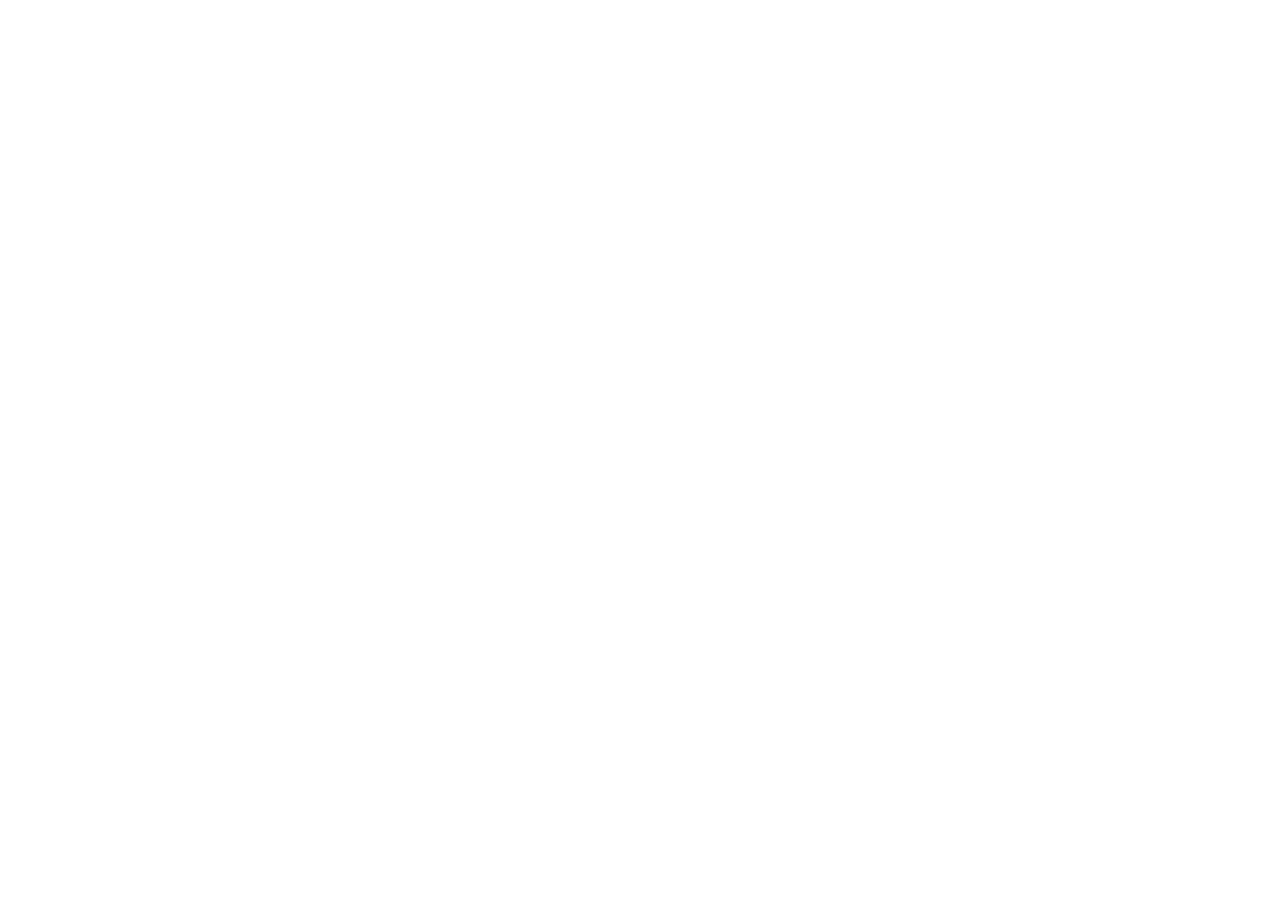
==== Index.html @ 30a59c3e "Adicionando arquivo Index.html" ====
<!DOCTYPE html>
<html>
<head>
    <meta charset='utf-8'>
    <meta http-equiv='X-UA-Compatible' content='IE=edge'>
    <title Magic Store</title>
    
</head>
<body>
    <h1>MagicStore</h1>

    <p>Nessa loja você encontra-rá a maior diversidade de brinquedos lógicos e acessórios decorativos disponível para todas as idades.</p>

    Nossa missão é fazer com que você se divirta de maneira simples e "quebre a cabeça" brincando.
    
    Monte sua diversão.
</body>
</html>
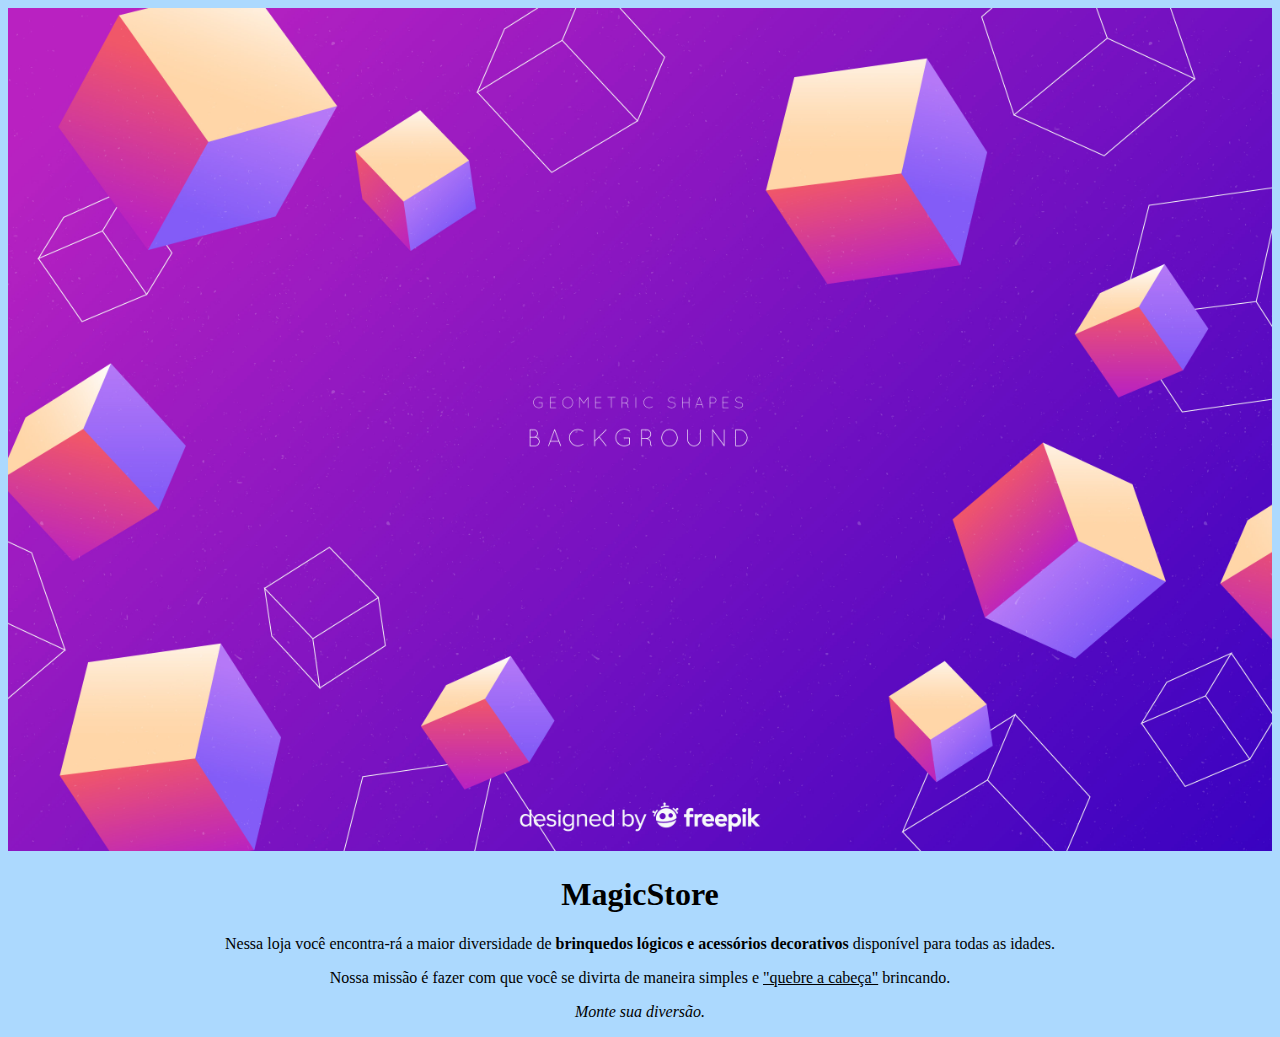
==== commit 18511d68: "Atualizando capa do site." ====
--- a/Index.html
+++ b/Index.html
@@ -1,18 +1,22 @@
 <!DOCTYPE html>
-<html>
+<html lang="pt-br">
 <head>
     <meta charset='utf-8'>
     <meta http-equiv='X-UA-Compatible' content='IE=edge'>
-    <title Magic Store</title>
-    
+    <title>Magic Store</title>
+    <link rel="stylesheet" type="text/css" href="style.css">
 </head>
 <body>
+    <img class="capa" src="capa.jpg">
     <h1>MagicStore</h1>
 
-    <p>Nessa loja você encontra-rá a maior diversidade de brinquedos lógicos e acessórios decorativos disponível para todas as idades.</p>
+    <p>Nessa loja você encontra-rá a maior diversidade de 
+    <strong>brinquedos lógicos e acessórios decorativos</strong> 
+    disponível para todas as idades.</p>
 
-    Nossa missão é fazer com que você se divirta de maneira simples e "quebre a cabeça" brincando.
+    <p>Nossa missão é fazer com que você se divirta de 
+    maneira simples e <u>"quebre a cabeça"</u> brincando.</p>
     
-    Monte sua diversão.
+    <p><em>Monte sua diversão.</em></p>
 </body>
 </html>
--- a/style.css
+++ b/style.css
@@ -0,0 +1,7 @@
+body {
+    text-align: center;
+    background-color: rgb(172, 217, 254);
+}
+.capa{
+    width: 100%;
+}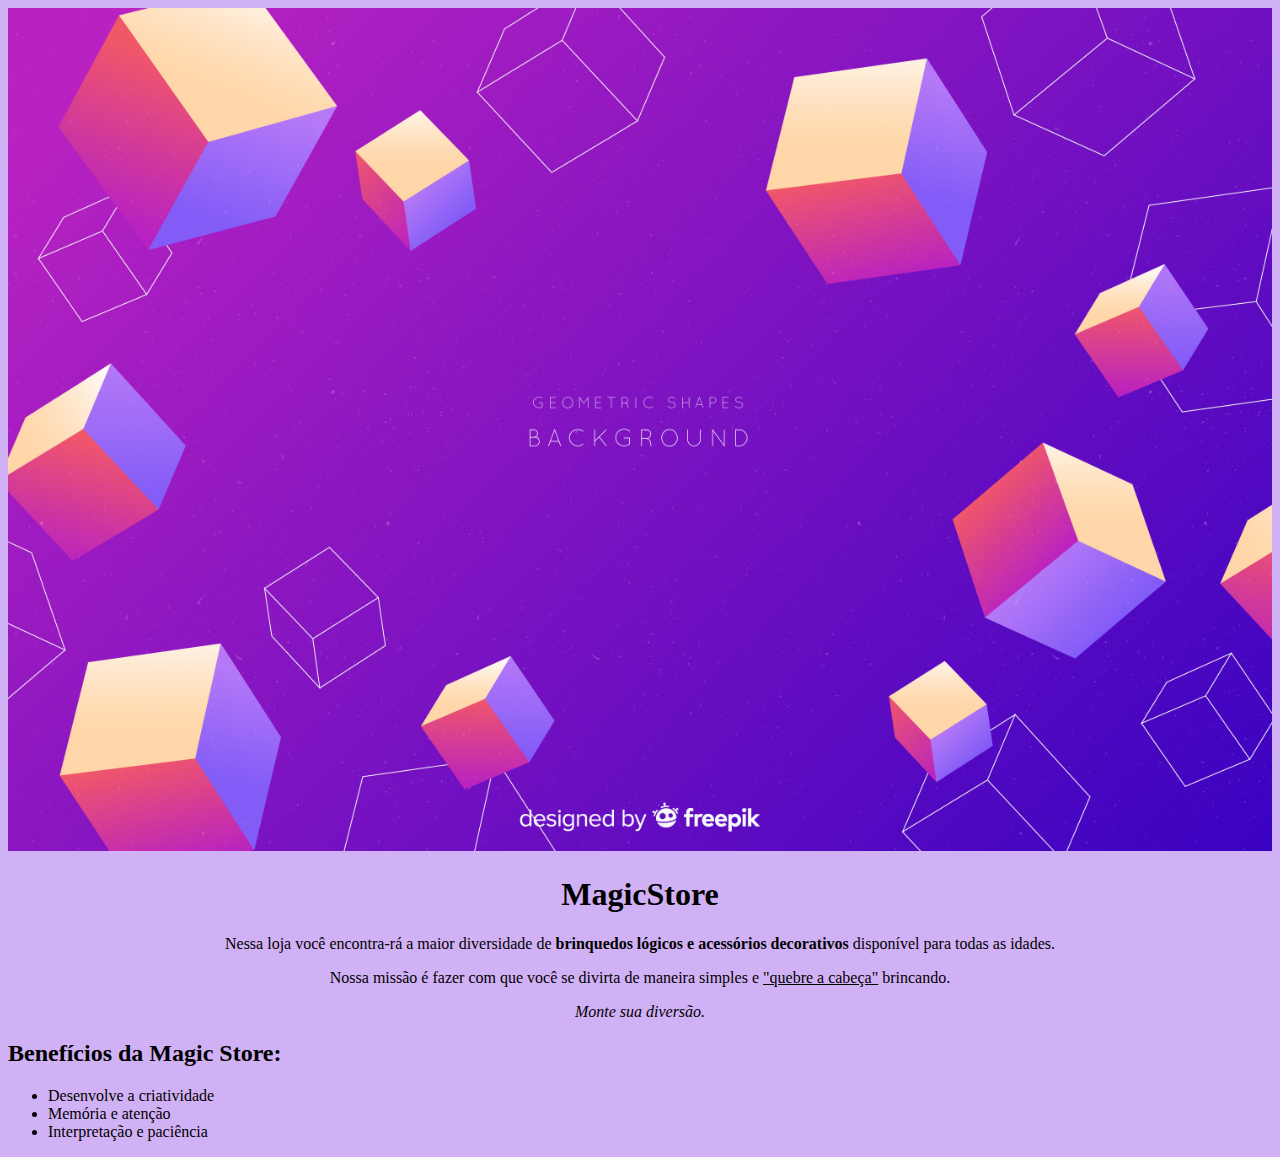
==== commit 52e9a064: "Fazendo lista." ====
--- a/Index.html
+++ b/Index.html
@@ -7,16 +7,32 @@
     <link rel="stylesheet" type="text/css" href="style.css">
 </head>
 <body>
-    <img class="capa" src="capa.jpg">
-    <h1>MagicStore</h1>
+    <header>
 
-    <p>Nessa loja você encontra-rá a maior diversidade de 
-    <strong>brinquedos lógicos e acessórios decorativos</strong> 
-    disponível para todas as idades.</p>
+    </header>
+    <main>
+        <img class="capa" src="capa.jpg">
+        <h1>MagicStore</h1>
 
-    <p>Nossa missão é fazer com que você se divirta de 
-    maneira simples e <u>"quebre a cabeça"</u> brincando.</p>
-    
-    <p><em>Monte sua diversão.</em></p>
+        <p>Nessa loja você encontra-rá a maior diversidade de 
+        <strong>brinquedos lógicos e acessórios decorativos</strong> 
+        disponível para todas as idades.</p>
+
+        <p>Nossa missão é fazer com que você se divirta de 
+        maneira simples e <u>"quebre a cabeça"</u> brincando.</p>
+        
+        <p><em>Monte sua diversão.</em></p>
+        <div class="beneficios">
+            <h2>Benefícios da Magic Store:</h2>
+            <ul>
+                <li>Desenvolve a criatividade</li>
+                <li>Memória e atenção</li>
+                <li>Interpretação e paciência</li>
+            </ul>
+        </div>
+    </main>
+    <footer>
+
+    </footer>
 </body>
 </html>
--- a/style.css
+++ b/style.css
@@ -1,7 +1,10 @@
 body {
     text-align: center;
-    background-color: rgb(172, 217, 254);
+    background-color: rgb(209, 177, 245);
 }
 .capa{
     width: 100%;
+}
+.beneficios{
+    text-align: left;
 }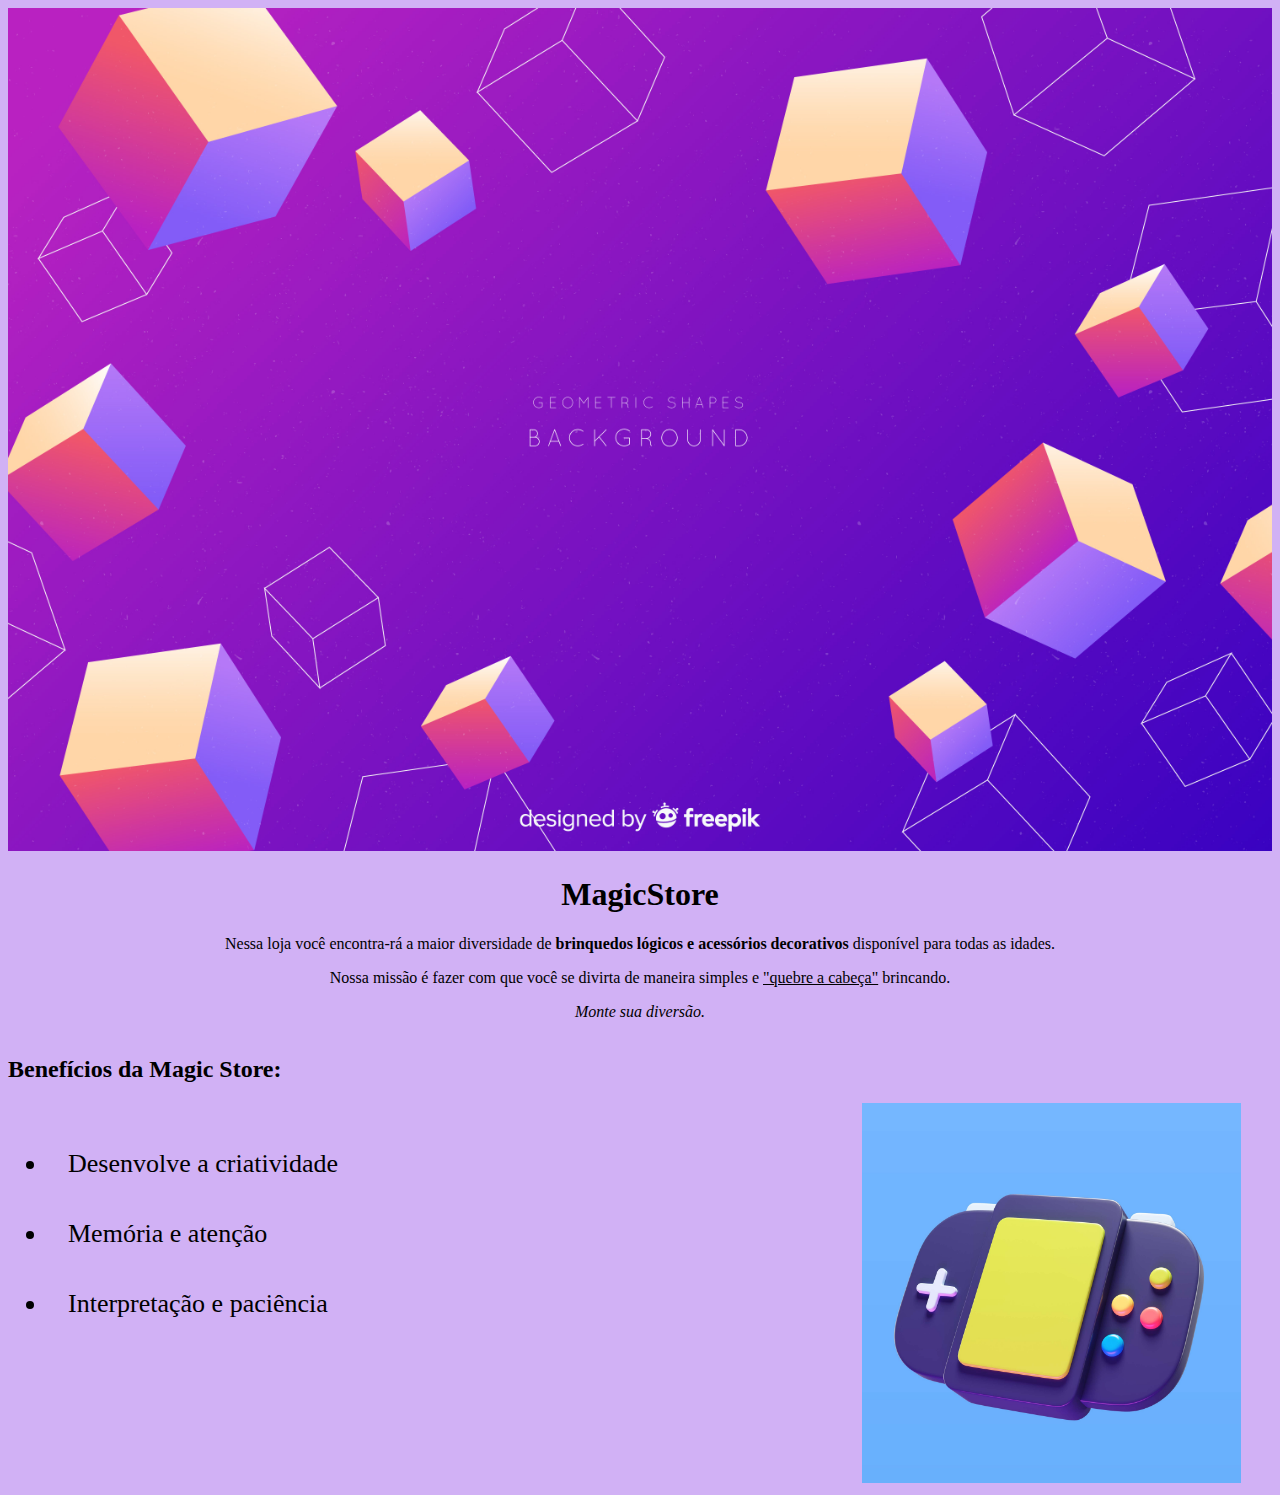
==== commit 2335d322: "Add files via upload" ====
--- a/Index.html
+++ b/Index.html
@@ -11,6 +11,7 @@
 
     </header>
     <main>
+    <div class="principal">
         <img class="capa" src="capa.jpg">
         <h1>MagicStore</h1>
 
@@ -22,6 +23,7 @@
         maneira simples e <u>"quebre a cabeça"</u> brincando.</p>
         
         <p><em>Monte sua diversão.</em></p>
+        </div>
         <div class="beneficios">
             <h2>Benefícios da Magic Store:</h2>
             <ul>
@@ -29,6 +31,7 @@
                 <li>Memória e atenção</li>
                 <li>Interpretação e paciência</li>
             </ul>
+            <img class="foto-beneficio" src="foto-beneficios.jpg">
         </div>
     </main>
     <footer>
--- a/style.css
+++ b/style.css
@@ -7,4 +7,17 @@
 }
 .beneficios{
     text-align: left;
-}+    display: inline-block;
+}
+ul{
+    display: inline-block;
+    vertical-align: top;
+    font-size: 26px;
+    margin-right: 500px;
+}
+li{
+    padding: 20px;
+}
+.foto-beneficio {
+    width: 30%;
+}
